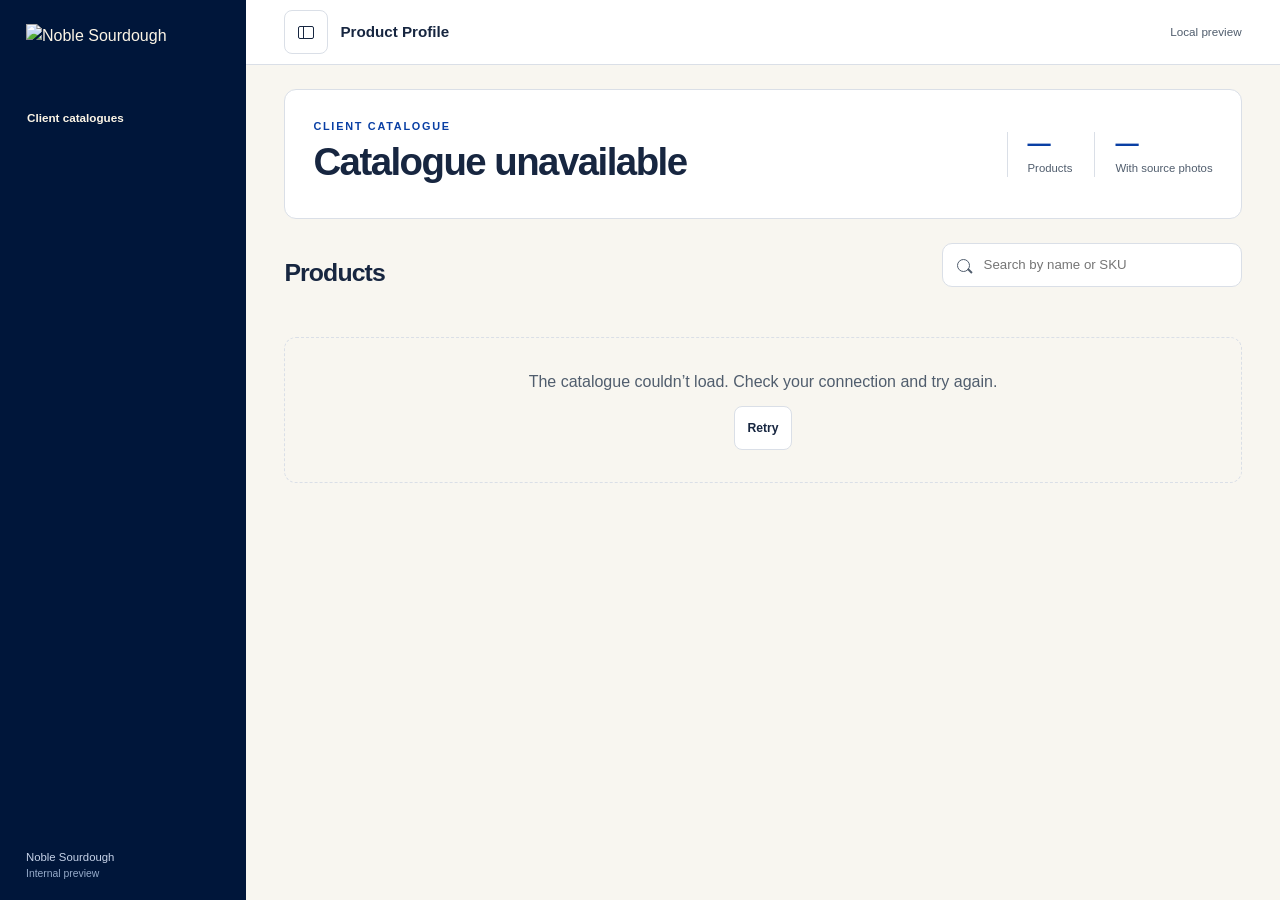
==== internal/client-catalogues/index.html @ 561337b2 "Improve admin dashboard UI/UX and animations" ====
<!doctype html>
<html lang="en">
<head>
  <meta charset="utf-8">
  <meta name="viewport" content="width=device-width, initial-scale=1, viewport-fit=cover">
  <meta name="robots" content="noindex, nofollow">
  <title>Noble Sourdough Product Profile</title>
  <link rel="icon" type="image/png" sizes="32x32" href="/favicon.png">
  <link rel="stylesheet" href="site.css">
  <script src="site.js" defer></script>
</head>
<body>
  <a class="skip" href="#main">Skip to catalogue</a>
  <div class="workspace">
    <aside class="sidebar">
      <div class="brand"><img src="assets/logo.webp" alt="Noble Sourdough" width="163" height="65"></div>
      <nav id="catalogue-nav" aria-label="Client ranges" class="range-nav">
        <h2>Client catalogues</h2>
        <div id="client-list" class="range-list"></div>
        <label class="mobile-ranges">Client
          <select id="range-select" disabled><option>Loading clients…</option></select>
        </label>
      </nav>
      <div class="sidebar-foot">Noble Sourdough <span>Internal preview</span></div>
    </aside>

    <main id="main" tabindex="-1">
      <header class="page-header">
        <div class="page-header-title">
          <button id="sidebar-toggle" class="button sidebar-toggle" type="button" aria-expanded="true" aria-controls="catalogue-nav" aria-label="Toggle client catalogue sidebar" title="Toggle client catalogue sidebar">
            <span class="sidebar-icon" aria-hidden="true"></span>
          </button>
          <p>Product Profile</p>
        </div>
        <span>Local preview</span>
      </header>
      <div class="content">
        <section class="hero" aria-labelledby="range-title">
          <div class="hero-copy">
            <p class="eyebrow" id="client-label">Client catalogue</p>
            <h1 id="range-title">Loading catalogue</h1>
            <p id="catalogue-source" class="hero-caption"></p>
          </div>
          <dl class="hero-stats">
            <div><dt>Products</dt><dd id="total">—</dd></div>
            <div><dt>With source photos</dt><dd id="photos-total">—</dd></div>
          </dl>
        </section>
        <section class="products" aria-labelledby="products-title">
          <div class="section-head">
            <h2 id="products-title">Products</h2>
            <label class="search">
              <span aria-hidden="true" class="search-icon"></span>
              <span class="sr-only">Search products by name or SKU</span>
              <input id="search" type="search" placeholder="Search by name or SKU" disabled>
            </label>
          </div>
          <div id="catalogue-controls" class="toolbar" hidden>
            <div class="filters" role="group" aria-label="Filter products">
              <button type="button" data-filter="all" aria-pressed="true">All products</button>
              <button id="missing-skus" type="button" data-filter="missing-sku" aria-pressed="false">Missing SKUs</button>
              <button type="button" data-filter="with" aria-pressed="false">With photos</button>
              <button type="button" data-filter="review" aria-pressed="false">Needs review</button>
            </div>
            <div class="view-tools">
              <label class="sort-control">
                <span class="sr-only">Sort products</span>
                <select id="sort-products">
                  <option value="source">Catalogue order</option>
                  <option value="name-asc">Name A–Z</option>
                  <option value="name-desc">Name Z–A</option>
                  <option value="customer-sku">Customer SKU</option>
                </select>
              </label>
              <div class="view-options" role="group" aria-label="Product layout">
                <button type="button" data-view="cards" aria-pressed="true">Cards</button>
                <button type="button" data-view="table" aria-pressed="false">Table</button>
              </div>
            </div>
          </div>
          <div class="results-bar">
            <p id="results" role="status"></p>
            <button id="reset-products" class="button reset-products" type="button" hidden>Reset controls</button>
          </div>
          <div id="product-results" aria-busy="true">
            <div id="catalogue-loading" class="grid loading-grid" aria-hidden="true"><span></span><span></span><span></span></div>
            <div id="grid" class="grid" hidden></div>
            <div id="table-view" class="table-view" hidden>
              <table class="product-table">
                <caption class="sr-only">Products in the selected client catalogue</caption>
                <thead><tr><th scope="col">Product</th><th scope="col">Customer SKU</th><th scope="col">Internal SKU</th><th scope="col">Weight</th><th scope="col">Size</th></tr></thead>
                <tbody id="product-rows"></tbody>
              </table>
            </div>
            <div id="empty" class="empty" hidden><p>No products match your search or filters.</p></div>
            <div id="error" class="empty" hidden>
              <p role="alert">The catalogue couldn’t load. Check your connection and try again.</p>
              <button id="retry-catalogue" class="button" type="button">Retry</button>
            </div>
          </div>
        </section>
      </div>
    </main>
  </div>

  <template id="product-card">
    <article class="card">
      <button class="card-button" type="button" aria-haspopup="dialog">
        <span class="card-media"><span class="placeholder">Photo pending</span></span>
        <span class="card-body">
          <span class="card-title"></span>
          <span class="card-specs"></span>
        </span>
      </button>
    </article>
  </template>

  <dialog id="product-detail" aria-labelledby="detail-title">
    <div class="dialog-header">
      <p id="detail-range" class="eyebrow"></p>
      <button id="close" type="button" class="round-button" aria-label="Close product details">×</button>
    </div>
    <div id="detail-scroll" class="detail-scroll" tabindex="0" role="region" aria-labelledby="detail-title">
      <div class="detail-layout">
        <div class="detail-gallery">
          <div id="detail-media" class="detail-media"></div>
          <div id="photo-controls" class="photo-controls" role="group" aria-label="Browse photos" hidden>
            <button id="previous-photo" class="round-button" type="button" aria-label="Previous photo">‹</button>
            <span id="photo-index" aria-live="polite"></span>
            <button id="next-photo" class="round-button" type="button" aria-label="Next photo">›</button>
          </div>
        </div>
        <div class="detail-copy">
          <div class="detail-heading">
            <p class="eyebrow"><span id="detail-bake-label">Bake status · </span><span id="detail-bake-status"></span></p>
            <h2 id="detail-title"></h2>
          </div>
          <p class="detail-description"><span id="detail-description-label">Description: </span><span id="detail-description"></span></p>
          <dl class="product-details">
            <div><dt>Weight</dt><dd id="detail-weight"></dd></div>
            <div><dt id="dimension-label">Size</dt><dd id="dimension-value"></dd></div>
            <div><dt id="detail-code-label">Product code (internal SKU)</dt><dd id="internal-sku"></dd></div>
            <div><dt>Allergens</dt><dd id="detail-allergens"></dd></div>
            <div class="detail-customer-sku"><dt>Customer SKU</dt><dd><span id="client-sku"></span><button id="copy-customer-sku" type="button" aria-label="Copy Customer SKU" hidden>Copy</button></dd></div>
          </dl>
          <p id="sku-note" class="sku-note" hidden></p>
        </div>
      </div>
    </div>
    <nav id="item-controls" class="item-controls" aria-label="Browse products" hidden>
      <button id="previous-item" type="button" aria-label="Previous item">←&nbsp; Previous</button>
      <span role="status"><span class="sr-only">Item </span><span id="item-index"></span></span>
      <button id="next-item" type="button" aria-label="Next item">Next &nbsp;→</button>
    </nav>
    <p id="item-feedback" class="item-feedback" role="status" aria-atomic="true"></p>
  </dialog>
</body>
</html>
---- internal/client-catalogues/site.css ----
@font-face { font-family: Gotham; src: url("assets/gotham-book.otf") format("opentype"); font-weight: 400; font-display: swap; }
@font-face { font-family: Gotham; src: url("assets/gotham-bold.ttf") format("truetype"); font-weight: 700; font-display: swap; }

:root {
  --navy: #00163a;
  --blue: #093fa4;
  --cream: #fcf5e6;
  --paper: #f8f6f0;
  --ink: #172640;
  --muted: #505d6d;
  --line: #dadfe7;
  --yellow: #fee200;
  --surface: #fff;
  --soft-blue: #edf3ff;
  --control: 44px;
  --radius: 12px;
  --speed-quick: 120ms;
  --speed-control: 170ms;
  --speed-panel: 220ms;
  --ease: cubic-bezier(.22, 1, .36, 1);
  font-family: Gotham, "Helvetica Neue", Arial, sans-serif;
  color: var(--ink);
  background: var(--paper);
  line-height: 1.5;
}
*, *::before, *::after { box-sizing: border-box; }
body { margin: 0; }
h1, h2, h3, ul, p, dl, dd { margin: 0; }
button, input, select { font: inherit; color: inherit; }
button, select { cursor: pointer; }
button { touch-action: manipulation; }
button:disabled, select:disabled { cursor: default; opacity: .55; }
img { display: block; max-width: 100%; }
[hidden] { display: none !important; }
:focus-visible { outline: 2px solid var(--blue); outline-offset: 3px; }
#main:focus { outline: none; }
.sr-only, .skip:not(:focus) { position: absolute; width: 1px; height: 1px; overflow: hidden; clip-path: inset(50%); white-space: nowrap; }
.skip:focus { position: fixed; z-index: 10; inset: 10px auto auto 10px; background: white; padding: 12px; }

.workspace { --sidebar-width: 246px; display: grid; grid-template-columns: var(--sidebar-width) minmax(0, 1fr); min-height: 100dvh; transition: grid-template-columns var(--speed-panel) var(--ease); }
.workspace.sidebar-collapsed { grid-template-columns: 0 minmax(0, 1fr); }
.sidebar { position: sticky; top: 0; height: 100dvh; display: flex; flex-direction: column; min-width: 0; padding: 24px 14px 18px; background: var(--navy); color: var(--cream); overflow: hidden; }
.sidebar-collapsed .sidebar { visibility: hidden; padding-inline: 0; }
.brand { padding: 0 12px 26px; }
.brand img { width: 142px; height: auto; }
.range-nav { min-height: 0; overflow: auto; padding: 2px 4px 12px; scrollbar-width: thin; }
.range-nav h2 { margin: 0 9px 8px; font-size: .73rem; color: var(--cream); }
.range-list { display: grid; gap: 3px; }
.range-group-heading { margin: 12px 9px 4px; font-size: .64rem; text-transform: uppercase; letter-spacing: .14em; color: #b6c5dd; }
.range-button {
  display: grid; width: 100%; grid-template-columns: 1fr auto; gap: 2px 10px; align-items: center;
  min-height: var(--control); text-align: left; border: 0; border-radius: 8px; background: transparent; color: inherit;
  text-decoration: none; padding: 8px 12px; transition: background-color var(--speed-control), box-shadow var(--speed-control);
}
.range-button:hover { background: #12305b; }
.range-button:focus-visible { outline-color: var(--cream); outline-offset: -2px; }
.range-button[aria-current] { background: var(--blue); box-shadow: inset 3px 0 var(--yellow); }
.range-button strong { font-size: .82rem; font-weight: 700; }
.range-button small { grid-column: 1; color: #c6d3e9; font-size: .68rem; }
.range-button span { grid-area: 1 / 2 / span 2; font-size: .71rem; color: #d3def0; }
.sidebar-foot { margin-top: auto; padding: 14px 12px 0; color: #c6d3e9; font-size: .71rem; }
.sidebar-foot span { display: block; color: #95abca; font-size: .65rem; }
.mobile-ranges { display: none; }

.page-header { position: sticky; z-index: 2; top: 0; display: flex; flex-wrap: wrap; justify-content: space-between; align-items: center; gap: 8px 16px; min-height: 64px; background: var(--surface); border-bottom: 1px solid var(--line); padding: 10px clamp(16px, 3vw, 44px); }
.page-header-title { display: flex; align-items: center; gap: 12px; }
.page-header p { font-weight: 700; font-size: .95rem; }
.page-header > span { font-size: .73rem; color: var(--muted); }
.button, .page-header .profile-actions :is(a, button), .sort-control select, .view-options button, .filters button {
  display: inline-flex; align-items: center; justify-content: center; gap: 6px; min-height: var(--control);
  border: 1px solid var(--line); border-radius: 8px; background: var(--surface); color: var(--ink);
  padding: 0 12px; font-size: .76rem; font-weight: 700; text-decoration: none;
  transition: background-color var(--speed-control), border-color var(--speed-control), color var(--speed-control), transform var(--speed-quick);
}
.page-header .profile-actions { gap: 8px; }
.page-header .profile-actions a[href="/download.csv"] { background: var(--blue); border-color: var(--blue); color: white; }
.sidebar-toggle { width: var(--control); padding: 0; }
.sidebar-icon { width: 16px; height: 13px; border: 1.5px solid currentColor; border-radius: 2px; background: linear-gradient(90deg, currentColor, currentColor) 4px 0 / 1px 100% no-repeat; }
@media (hover: hover) {
  .button:hover, .page-header .profile-actions :is(a, button):hover, .view-options button:hover, .filters button:hover { border-color: #a5b8db; }
}
.button:active, .page-header .profile-actions :is(a, button):active, .view-options button:active, .filters button:active { transform: translateY(1px); }
.content { max-width: 1440px; margin: auto; padding: 24px clamp(16px, 3vw, 44px) max(48px, env(safe-area-inset-bottom)); }
.hero {
  border: 1px solid var(--line); border-radius: var(--radius); background: var(--surface);
  padding: clamp(16px, 3vw, 28px); display: grid; grid-template-columns: minmax(0, 1fr) auto; align-items: center; gap: 20px;
}
.eyebrow { font-size: .68rem; letter-spacing: .16em; text-transform: uppercase; font-weight: 700; }
.hero .eyebrow { color: var(--blue); }
.hero h1 { font-size: clamp(1.55rem, 3.5vw, 2.4rem); line-height: 1.12; letter-spacing: -.04em; margin-top: 6px; overflow-wrap: anywhere; }
.hero-caption { margin-top: 7px; font-size: .78rem; color: var(--muted); }
.hero-stats { display: flex; gap: clamp(10px, 2vw, 22px); }
.hero-stats div { display: grid; gap: 5px; border-inline-start: 1px solid var(--line); padding-inline-start: clamp(10px, 2vw, 20px); }
.hero-stats dt { grid-row: 2; font-size: .71rem; color: var(--muted); }
.hero-stats dd { font-weight: 700; font-size: 1.45rem; line-height: 1; color: var(--blue); font-variant-numeric: tabular-nums; }

.products { margin-top: 24px; }
.section-head, .toolbar { display: flex; justify-content: space-between; align-items: end; gap: 14px; }
.section-head h2 { font-size: clamp(1.25rem, 2.5vw, 1.55rem); letter-spacing: -.035em; line-height: 1.2; }
.search { display: flex; align-items: center; gap: 12px; min-height: 44px; width: min(100%, 300px); padding: 4px 14px; border: 1px solid var(--line); border-radius: 10px; background: white; }
.search:focus-within { outline: 2px solid var(--blue); outline-offset: 2px; }
.search input { background: transparent; border: 0; outline: 0; min-width: 0; width: 100%; font-size: .83rem; }
.search-icon { position: relative; width: 13px; height: 13px; border: 1.5px solid var(--muted); border-radius: 50%; flex: none; }
.search-icon::after { content: ""; position: absolute; width: 6px; height: 1.5px; background: var(--muted); top: 10px; left: 9px; transform: rotate(45deg); }
.toolbar { margin: 14px 0 4px; align-items: center; flex-wrap: wrap; }
.filters { display: flex; flex-wrap: wrap; gap: 6px; }
.filters button[aria-pressed="true"], .view-options button[aria-pressed="true"] { background: var(--soft-blue); color: var(--blue); border-color: #a9bde2; }
.view-tools, .view-options { display: flex; align-items: center; gap: 6px; }
.sort-control select { display: block; font-weight: 400; }
.results-bar { display: flex; align-items: center; justify-content: space-between; gap: 12px; min-height: var(--control); margin-bottom: 6px; }
#results { color: var(--muted); font-size: .74rem; font-variant-numeric: tabular-nums; }
.reset-products { background: transparent; border-color: transparent; color: var(--blue); }

.grid { display: grid; grid-template-columns: repeat(auto-fill, minmax(min(100%, 215px), 1fr)); gap: 16px; }
.card { display: flex; min-width: 0; }
.card-button { width: 100%; display: flex; flex-direction: column; border: 1px solid var(--line); border-radius: var(--radius); background: var(--surface); overflow: hidden; padding: 0; text-align: left; transition: border-color var(--speed-control), box-shadow var(--speed-control); }
.card-button:hover { border-color: #91addc; box-shadow: 0 3px 10px rgb(0 22 58 / .07); }
.card-media, .detail-media { display: grid; place-items: center; background: #edf1f7; overflow: hidden; }
.card-media { width: 100%; aspect-ratio: 1.42; }
.card-media:has(img), .detail-media:has(img) { background: white; }
.card-media img, .detail-media img { width: 100%; height: 100%; object-fit: contain; min-height: 0; }
.card-media img { transition: transform var(--speed-control) var(--ease); }
@media (hover: hover) { .card-button:hover img { transform: scale(1.025); } }
.placeholder { font-size: .75rem; color: var(--muted); }
.card-body { width: 100%; display: flex; flex-direction: column; flex: 1; gap: 6px; padding: 13px 14px; }
.card-title { font-size: .86rem; line-height: 1.35; overflow-wrap: anywhere; font-weight: 700; }
.card-specs { display: grid; gap: 3px; margin-top: auto; padding-top: 6px; font-size: .7rem; overflow-wrap: anywhere; }
.card-specs > span { display: grid; grid-template-columns: minmax(0, 1fr) auto; align-items: center; gap: 8px; min-height: 1.4rem; }
.card-specs > span:last-child { grid-template-columns: minmax(0, 1fr); gap: 1px; align-items: start; }
.card-specs > span > span { color: var(--muted); }
.card-specs strong { font-weight: 700; font-variant-numeric: tabular-nums; }
.customer-sku-box { display: inline-block; max-width: 100%; padding: 2px 8px; border-radius: 5px; background: var(--blue); color: white; }
.sku-missing { color: #79500b; }
.sku-note { color: #79500b; font-size: .75rem; }
.empty { padding: 32px; text-align: center; border: 1px dashed var(--line); border-radius: 12px; color: var(--muted); }
.empty .button { margin-top: 12px; }
.loading-grid span { min-height: 240px; border: 1px solid var(--line); border-radius: var(--radius); background: linear-gradient(var(--soft-blue) 58%, var(--surface) 58%); }

.table-view { max-height: min(68dvh, 660px); overflow: auto; border: 1px solid var(--line); border-radius: var(--radius); background: var(--surface); }
.product-table { width: 100%; border-spacing: 0; table-layout: fixed; font-size: .78rem; }
.product-table :is(th, td) { min-width: 0; padding: 8px 12px; text-align: start; overflow-wrap: anywhere; border-bottom: 1px solid var(--line); }
.product-table thead th { position: sticky; top: 0; z-index: 1; background: var(--paper); color: var(--muted); }
.product-table thead th:first-child { width: 33%; }
.product-table thead th:nth-child(2) { width: 19%; }
.product-table tbody tr:last-child > * { border-bottom: none; }
.product-table tbody tr:focus-within, .product-table tbody tr:hover { background: #f6f8fc; }
.product-table td { font-variant-numeric: tabular-nums; }
.row-product { display: flex; align-items: center; gap: 8px; width: 100%; min-height: var(--control); padding: 0; border: 0; background: transparent; text-align: start; }
.row-product span:last-child { min-width: 0; }
.row-thumbnail { display: grid; place-items: center; flex: 0 0 38px; height: 38px; border: 1px solid var(--line); border-radius: 6px; background: white; color: var(--muted); }
.row-thumbnail img { width: 100%; height: 36px; object-fit: contain; }

html:has(#product-detail[open]) { overflow: hidden; }
#product-detail {
  width: min(960px, calc(100% - 32px)); height: min(720px, calc(100dvh - max(32px, env(safe-area-inset-top) + env(safe-area-inset-bottom) + 16px))); max-height: none;
  padding: clamp(16px, 3vw, 34px); border: 0; border-radius: 20px;
  color: var(--cream); background: var(--blue); overflow: hidden;
}
#product-detail::backdrop { background: rgb(0 22 58 / .68); animation: backdrop-in var(--speed-panel) var(--ease); }
#product-detail[open] { display: flex; flex-direction: column; gap: clamp(16px, 2.5vw, 24px); animation: modal-in var(--speed-panel) var(--ease); }
#product-detail[data-closing] { animation: modal-out var(--speed-panel) ease-in both; }
#product-detail[data-closing]::backdrop { animation: backdrop-out var(--speed-panel) ease-in both; }
@keyframes modal-in { from { opacity: 0; transform: translateY(4px) scale(.985); } }
@keyframes modal-out { to { opacity: 0; transform: translateY(4px) scale(.985); } }
@keyframes backdrop-in { from { opacity: 0; } }
@keyframes backdrop-out { to { opacity: 0; } }
.dialog-header { display: flex; flex-shrink: 0; align-items: center; justify-content: space-between; gap: 16px; }
.dialog-header .eyebrow { font-size: .73rem; overflow-wrap: anywhere; }
#product-detail button { min-height: var(--control); border: 0; background: rgb(252 245 230 / .14); color: inherit; transition: background-color var(--speed-control), transform var(--speed-quick); }
#product-detail button:active:not([aria-disabled="true"]) { transform: translateY(1px); }
@media (hover: hover) {
  #product-detail button:hover:not([aria-disabled="true"]) { background: rgb(252 245 230 / .27); }
}
#product-detail .round-button { flex: 0 0 44px; width: 44px; height: 44px; padding: 0; border-radius: 50%; font-size: 1.35rem; line-height: 1; }
#product-detail :focus-visible { outline: 2px solid var(--cream); outline-offset: 3px; }
#product-detail[autofocus]:focus { outline: none; }
#product-detail #close { color: white; -webkit-tap-highlight-color: transparent; }
#product-detail #close:focus:not(:focus-visible) { outline: none; }
.detail-scroll { flex: 1; min-height: 0; margin: -5px; padding: 5px; overflow: hidden auto; overscroll-behavior: contain; scrollbar-gutter: stable; }
#product-detail .detail-scroll:focus-visible { outline-offset: -2px; }
.detail-layout { display: grid; grid-template-columns: minmax(0, 1.1fr) minmax(0, 1fr); align-items: start; gap: clamp(20px, 3vw, 38px); }
.detail-gallery, .detail-copy { display: grid; gap: 8px; }
.detail-copy { gap: 16px; }
.detail-heading { display: grid; gap: 8px; }
.detail-copy h2 { font-size: clamp(1.75rem, 4.5vw, 3.7rem); line-height: 1.1; letter-spacing: -.055em; overflow-wrap: anywhere; }
.detail-description { font-size: .95rem; overflow-wrap: anywhere; }
.product-details { display: grid; grid-template-columns: repeat(2, minmax(0, 1fr)); gap: 12px 14px; overflow-wrap: anywhere; }
.product-details dt { color: rgb(252 245 230 / .82); font-size: .72rem; }
.product-details dd { margin-top: 3px; font-size: .9rem; font-weight: 700; font-variant-numeric: tabular-nums; }
.detail-customer-sku { grid-column: 1 / -1; }
.detail-customer-sku dd { display: flex; flex-wrap: wrap; align-items: center; gap: 8px; }
.detail-customer-sku dd span { max-width: 100%; padding: 3px 10px; border-radius: 5px; background: var(--yellow); color: var(--navy); }
#copy-customer-sku { padding: 0 12px; border-radius: 8px; font-size: .73rem; }
.item-feedback { position: absolute; z-index: 1; inset-inline-end: 16px; inset-block-end: 70px; width: max-content; max-width: calc(100% - 32px); padding: 10px 14px; border: 1px solid var(--line); border-radius: 8px; background: var(--surface); color: var(--ink); font-size: .82rem; opacity: 0; transform: translateY(4px); pointer-events: none; transition: opacity var(--speed-control), transform var(--speed-control); }
.item-feedback[data-visible="true"] { opacity: 1; transform: none; }
.item-feedback[data-type="success"] { border-inline-start: 4px solid #25754c; }
.item-feedback[data-type="error"] { border-inline-start: 4px solid #ac292c; }
#product-detail .sku-note { color: var(--yellow); }
.detail-media { aspect-ratio: 1; max-height: 53dvh; grid-template: minmax(0, 1fr) / minmax(0, 1fr); border-radius: 16px; }
.detail-media img { grid-area: 1 / 1; }
.detail-media .outgoing-photo { pointer-events: none; }
.detail-media.can-swipe { cursor: grab; touch-action: pan-y pinch-zoom; user-select: none; }
.detail-media.is-dragging { cursor: grabbing; }
.photo-controls { display: flex; justify-content: center; align-items: center; gap: 14px; font-size: .78rem; }
.item-controls { display: grid; flex-shrink: 0; grid-template-columns: minmax(0, 1fr) auto minmax(0, 1fr); align-items: center; gap: 8px; font-size: .78rem; }
.item-controls button { border-radius: 24px; padding: 6px 12px; }
.item-controls button:first-child { justify-self: start; }
.item-controls button:last-child { justify-self: end; }
.item-controls button[aria-disabled="true"] { opacity: .6; cursor: default; }
#item-index { white-space: nowrap; }

@media (max-width: 950px) {
  .workspace { --sidebar-width: 205px; }
  .sidebar { padding-inline: 11px; }
}
@media (max-width: 760px) {
  #product-detail { width: calc(100% - 32px); border-radius: 16px; }
  .detail-layout { grid-template-columns: minmax(0, 1fr); gap: 16px; }
  .detail-media { width: 100%; max-height: 32dvh; }
  .item-controls button { padding-inline: 10px; }
  .workspace { grid-template-columns: 1fr; }
  .sidebar { position: sticky; z-index: 3; height: auto; flex-direction: row; align-items: center; gap: 12px; padding: max(8px, env(safe-area-inset-top)) max(16px, env(safe-area-inset-right)) 8px max(16px, env(safe-area-inset-left)); }
  .brand { padding: 0; flex: 0 0 93px; }
  .range-nav { flex: 1; min-width: 0; padding: 0; overflow: visible; }
  .range-nav h2, .range-nav > .range-list, .sidebar-foot { display: none; }
  .mobile-ranges { display: grid; gap: 3px; font-size: .67rem; }
  .mobile-ranges select { width: 100%; min-width: 0; min-height: var(--control); padding: 4px 8px; border: 1px solid #8299ba; border-radius: 8px; background: #12305b; color: white; font-size: .76rem; }
  .mobile-ranges select:focus-visible { outline-color: var(--cream); outline-offset: 0; }
  .sidebar-toggle { display: none; }
  .page-header { position: static; min-height: 48px; }
  .content { padding-top: 16px; padding-inline-start: max(16px, env(safe-area-inset-left)); padding-inline-end: max(16px, env(safe-area-inset-right)); }
  .hero { grid-template-columns: 1fr; gap: 14px; }
  .hero-stats div { padding-inline: 0 12px; border-inline-start: 0; }
  .section-head { flex-wrap: wrap; align-items: stretch; }
  .search { width: 100%; }
  .grid { grid-template-columns: repeat(2, minmax(0, 1fr)); gap: 10px; }
  .card-body { padding: 10px; }
  .card-title { font-size: .73rem; }
  .toolbar { align-items: flex-start; gap: 8px; }
  .view-tools { flex-wrap: wrap; }
  .table-view { max-height: none; }
  .product-table thead th { position: static; }
  .product-table thead th:first-child { width: 42%; }
  .product-table thead th:nth-child(2) { width: 34%; }
  .product-table :is(th, td):nth-child(n + 4) { display: none; }
  .product-table :is(th, td) { padding-inline: 8px; }
  .row-thumbnail { flex-basis: 30px; height: 30px; }
  .row-thumbnail img { height: 28px; }
}
@media (max-width: 480px) {
  .card-specs { gap: 5px; }
  .card-specs > span { grid-template-columns: minmax(0, 1fr); gap: 1px; align-items: start; }
  .card-specs strong { justify-self: start; min-height: 1.3rem; line-height: 1.3rem; }
  .card-specs .customer-sku-box { padding-block: 0; }
}
@media (max-width: 360px) {
  .product-table .row-thumbnail { display: none; }
}
@media (prefers-reduced-motion: reduce) {
  *, *::before, *::after { animation-duration: .01ms !important; transition-duration: .01ms !important; }
}
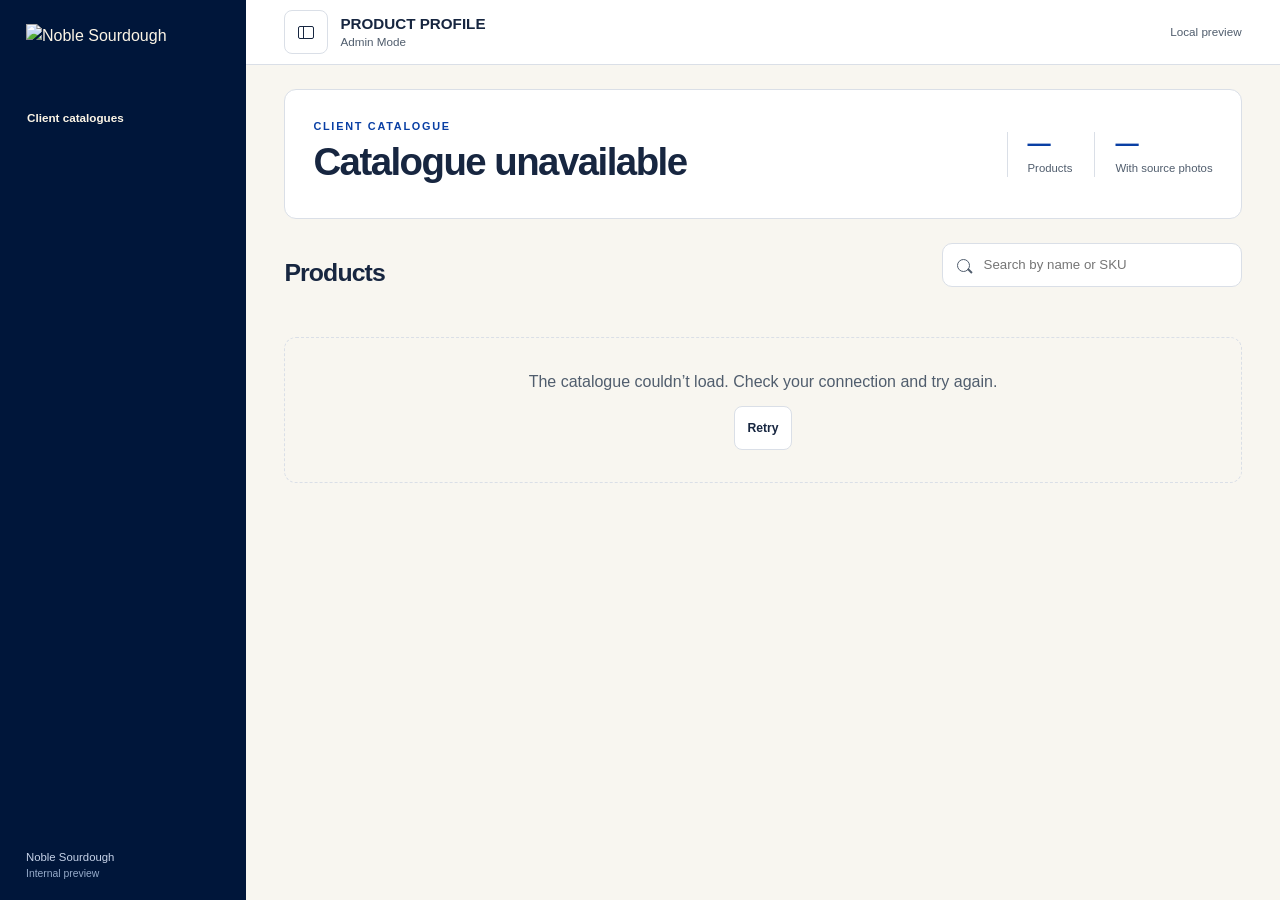
==== commit 93fdb317: "Label Product Profile guest and admin modes Show the access mode beneath the shared Product Profile " ====
--- a/internal/client-catalogues/index.html
+++ b/internal/client-catalogues/index.html
@@ -17,9 +17,6 @@
       <nav id="catalogue-nav" aria-label="Client ranges" class="range-nav">
         <h2>Client catalogues</h2>
         <div id="client-list" class="range-list"></div>
-        <label class="mobile-ranges">Client
-          <select id="range-select" disabled><option>Loading clients…</option></select>
-        </label>
       </nav>
       <div class="sidebar-foot">Noble Sourdough <span>Internal preview</span></div>
     </aside>
@@ -30,15 +27,31 @@
           <button id="sidebar-toggle" class="button sidebar-toggle" type="button" aria-expanded="true" aria-controls="catalogue-nav" aria-label="Toggle client catalogue sidebar" title="Toggle client catalogue sidebar">
             <span class="sidebar-icon" aria-hidden="true"></span>
           </button>
-          <p>Product Profile</p>
+          <img class="mobile-brand-mark" src="/favicon.png" alt="" width="32" height="32">
+          <div class="page-header-label">
+            <p>PRODUCT PROFILE</p>
+            <span class="page-header-mode">Admin Mode</span>
+          </div>
+        </div>
+        <div class="mobile-header-tools">
+          <button class="button mobile-search" type="button" id="mobile-search" aria-label="Search products" aria-expanded="false" aria-controls="catalogue-search" disabled><span class="search-icon" aria-hidden="true"></span></button>
+          <details id="mobile-account" class="mobile-account" hidden>
+            <summary>Account</summary>
+          </details>
         </div>
         <span>Local preview</span>
       </header>
-      <div class="content">
+      <section id="client-overview" class="content client-overview" aria-labelledby="client-overview-title" hidden>
+        <h1 id="client-overview-title" tabindex="-1">All clients</h1>
+        <p id="client-overview-count"></p>
+        <ul id="client-directory" class="client-directory"></ul>
+      </section>
+      <div id="catalogue-content" class="content">
+        <p class="mobile-catalogue-title">Client catalogues</p>
         <section class="hero" aria-labelledby="range-title">
           <div class="hero-copy">
             <p class="eyebrow" id="client-label">Client catalogue</p>
-            <h1 id="range-title">Loading catalogue</h1>
+            <h1 id="range-title" tabindex="-1">Loading catalogue</h1>
             <p id="catalogue-source" class="hero-caption"></p>
           </div>
           <dl class="hero-stats">
@@ -48,19 +61,20 @@
         </section>
         <section class="products" aria-labelledby="products-title">
           <div class="section-head">
-            <h2 id="products-title">Products</h2>
-            <label class="search">
+            <h2 id="products-title" tabindex="-1">Products</h2>
+            <label id="catalogue-search" class="search">
               <span aria-hidden="true" class="search-icon"></span>
               <span class="sr-only">Search products by name or SKU</span>
               <input id="search" type="search" placeholder="Search by name or SKU" disabled>
             </label>
           </div>
           <div id="catalogue-controls" class="toolbar" hidden>
+            <p class="mobile-filter-title" aria-hidden="true">Filters</p>
             <div class="filters" role="group" aria-label="Filter products">
-              <button type="button" data-filter="all" aria-pressed="true">All products</button>
-              <button id="missing-skus" type="button" data-filter="missing-sku" aria-pressed="false">Missing SKUs</button>
-              <button type="button" data-filter="with" aria-pressed="false">With photos</button>
-              <button type="button" data-filter="review" aria-pressed="false">Needs review</button>
+              <button type="button" data-filter="all" aria-pressed="true"><span class="filter-photo" aria-hidden="true"></span><span class="filter-label">All products</span></button>
+              <button id="missing-skus" type="button" data-filter="missing-sku" aria-pressed="false"><span class="filter-photo" aria-hidden="true"></span><span class="filter-label">Missing SKUs</span></button>
+              <button type="button" data-filter="with" aria-pressed="false"><span class="filter-photo" aria-hidden="true"></span><span class="filter-label">With photos</span></button>
+              <button type="button" data-filter="review" aria-pressed="false"><span class="filter-photo" aria-hidden="true"></span><span class="filter-label">Needs review</span></button>
             </div>
             <div class="view-tools">
               <label class="sort-control">
@@ -102,6 +116,11 @@
       </div>
     </main>
   </div>
+  <nav class="mobile-dock" aria-label="Catalogue shortcuts">
+    <button id="overview-tab" type="button" aria-controls="client-overview" disabled>Overview</button>
+    <label class="mobile-client-picker">Clients<select id="range-select" aria-label="Client catalogue" disabled><option>Loading clients…</option></select></label>
+    <button type="button" data-scroll-target="products-title">Products</button>
+  </nav>
 
   <template id="product-card">
     <article class="card">
@@ -114,6 +133,14 @@
       </button>
     </article>
   </template>
+
+  <dialog id="client-range-picker" aria-labelledby="client-range-picker-title">
+    <div class="client-range-picker-header">
+      <h2 id="client-range-picker-title"></h2>
+      <form method="dialog"><button type="submit" class="button" aria-label="Close catalogue choices">×</button></form>
+    </div>
+    <ul id="client-range-picker-options"></ul>
+  </dialog>
 
   <dialog id="product-detail" aria-labelledby="detail-title">
     <div class="dialog-header">
@@ -132,6 +159,7 @@
         </div>
         <div class="detail-copy">
           <div class="detail-heading">
+            <p id="mobile-detail-range" class="eyebrow mobile-detail-range"></p>
             <p class="eyebrow"><span id="detail-bake-label">Bake status · </span><span id="detail-bake-status"></span></p>
             <h2 id="detail-title"></h2>
           </div>
--- a/internal/client-catalogues/site.css
+++ b/internal/client-catalogues/site.css
@@ -60,10 +60,13 @@
 .range-button span { grid-area: 1 / 2 / span 2; font-size: .71rem; color: #d3def0; }
 .sidebar-foot { margin-top: auto; padding: 14px 12px 0; color: #c6d3e9; font-size: .71rem; }
 .sidebar-foot span { display: block; color: #95abca; font-size: .65rem; }
-.mobile-ranges { display: none; }
+.mobile-brand-mark, .mobile-header-tools, .mobile-catalogue-title, .mobile-filter-title,
+.filter-photo, .mobile-dock, .mobile-detail-range { display: none; }
 
 .page-header { position: sticky; z-index: 2; top: 0; display: flex; flex-wrap: wrap; justify-content: space-between; align-items: center; gap: 8px 16px; min-height: 64px; background: var(--surface); border-bottom: 1px solid var(--line); padding: 10px clamp(16px, 3vw, 44px); }
 .page-header-title { display: flex; align-items: center; gap: 12px; }
+.page-header-label { display: grid; gap: 2px; line-height: 1.2; }
+.page-header-mode { font-size: .73rem; color: var(--muted); }
 .page-header p { font-weight: 700; font-size: .95rem; }
 .page-header > span { font-size: .73rem; color: var(--muted); }
 .button, .page-header .profile-actions :is(a, button), .sort-control select, .view-options button, .filters button {
@@ -150,7 +153,7 @@
 .row-thumbnail { display: grid; place-items: center; flex: 0 0 38px; height: 38px; border: 1px solid var(--line); border-radius: 6px; background: white; color: var(--muted); }
 .row-thumbnail img { width: 100%; height: 36px; object-fit: contain; }
 
-html:has(#product-detail[open]) { overflow: hidden; }
+html:has(#product-detail[open], #client-range-picker[open]) { overflow: hidden; }
 #product-detail {
   width: min(960px, calc(100% - 32px)); height: min(720px, calc(100dvh - max(32px, env(safe-area-inset-top) + env(safe-area-inset-bottom) + 16px))); max-height: none;
   padding: clamp(16px, 3vw, 34px); border: 0; border-radius: 20px;
@@ -214,30 +217,112 @@
   .sidebar { padding-inline: 11px; }
 }
 @media (max-width: 760px) {
-  #product-detail { width: calc(100% - 32px); border-radius: 16px; }
-  .detail-layout { grid-template-columns: minmax(0, 1fr); gap: 16px; }
-  .detail-media { width: 100%; max-height: 32dvh; }
-  .item-controls button { padding-inline: 10px; }
+  :root { --mobile-edge: 18px; }
   .workspace { grid-template-columns: 1fr; }
-  .sidebar { position: sticky; z-index: 3; height: auto; flex-direction: row; align-items: center; gap: 12px; padding: max(8px, env(safe-area-inset-top)) max(16px, env(safe-area-inset-right)) 8px max(16px, env(safe-area-inset-left)); }
-  .brand { padding: 0; flex: 0 0 93px; }
-  .range-nav { flex: 1; min-width: 0; padding: 0; overflow: visible; }
-  .range-nav h2, .range-nav > .range-list, .sidebar-foot { display: none; }
-  .mobile-ranges { display: grid; gap: 3px; font-size: .67rem; }
-  .mobile-ranges select { width: 100%; min-width: 0; min-height: var(--control); padding: 4px 8px; border: 1px solid #8299ba; border-radius: 8px; background: #12305b; color: white; font-size: .76rem; }
-  .mobile-ranges select:focus-visible { outline-color: var(--cream); outline-offset: 0; }
-  .sidebar-toggle { display: none; }
-  .page-header { position: static; min-height: 48px; }
-  .content { padding-top: 16px; padding-inline-start: max(16px, env(safe-area-inset-left)); padding-inline-end: max(16px, env(safe-area-inset-right)); }
-  .hero { grid-template-columns: 1fr; gap: 14px; }
-  .hero-stats div { padding-inline: 0 12px; border-inline-start: 0; }
-  .section-head { flex-wrap: wrap; align-items: stretch; }
-  .search { width: 100%; }
+  .sidebar, .sidebar-toggle, .page-header > span { display: none; }
+  .page-header {
+    padding: max(10px, env(safe-area-inset-top)) max(var(--mobile-edge), env(safe-area-inset-right)) 10px max(var(--mobile-edge), env(safe-area-inset-left));
+    min-height: 64px; flex-wrap: nowrap; gap: 8px; background: var(--paper);
+  }
+  .page-header-title { gap: 8px; }
+  .page-header-title p { font-size: .8rem; }
+  .mobile-brand-mark { display: block; flex: none; border-radius: 8px; }
+  .mobile-header-tools { display: flex; align-items: center; gap: 6px; }
+  .mobile-search { width: var(--control); padding: 0 5px 2px 0; border-radius: 50%; }
+  .mobile-search[aria-expanded="true"] { background: var(--soft-blue); border-color: #a9bde2; }
+  .mobile-account { position: relative; }
+  .mobile-account summary {
+    display: grid; place-items: center; min-height: var(--control); border-radius: 999px;
+    padding-inline: 10px; border: 1px solid var(--line); background: white; cursor: pointer;
+    font-size: .73rem; font-weight: 700; list-style: none;
+  }
+  .mobile-account summary::-webkit-details-marker { display: none; }
+  .page-header .mobile-account .profile-actions {
+    position: absolute; inset-inline-end: 0; inset-block-start: calc(100% + 8px); z-index: 1; display: grid;
+    min-width: 170px; padding: 8px; border: 1px solid var(--line); border-radius: 14px;
+    background: white; box-shadow: 0 6px 18px rgb(0 22 58 / .12);
+  }
+  .mobile-account .profile-actions :is(a, button) { width: 100%; }
+  .content {
+    max-width: 600px; padding: 20px max(var(--mobile-edge), env(safe-area-inset-right))
+      calc(104px + env(safe-area-inset-bottom)) max(var(--mobile-edge), env(safe-area-inset-left));
+  }
+  .mobile-catalogue-title { display: block; margin-bottom: 16px; font-size: clamp(1.7rem, 7vw, 2.25rem); font-weight: 700; letter-spacing: -.055em; line-height: 1.1; }
+  .client-overview h1 { font-size: clamp(1.7rem, 7vw, 2.25rem); letter-spacing: -.055em; line-height: 1.1; scroll-margin-top: calc(78px + env(safe-area-inset-top)); }
+  .client-overview h1:focus { outline: none; }
+  #client-overview-count { margin-top: 8px; color: var(--muted); font-size: .8rem; }
+  .client-directory { display: grid; grid-template-columns: repeat(3, minmax(0, 1fr)); gap: 8px; margin-top: 16px; padding: 0; list-style: none; }
+  .client-tile {
+    display: grid; grid-template-rows: minmax(0, 1fr) auto; width: 100%; height: 100%; min-height: 95px;
+    aspect-ratio: 1.04; overflow: hidden; padding: 5px 4px 4px; border: 1px solid rgb(0 22 58 / .08);
+    border-radius: 14px; background: var(--surface);
+    text-decoration: none; text-align: center; color: var(--navy);
+    transition: border-color var(--speed-control), transform var(--speed-quick);
+    -webkit-tap-highlight-color: transparent;
+  }
+  .client-tile:active { border-color: var(--blue); transform: scale(.98); }
+  .client-tile-photo { display: grid; place-items: center; min-height: 0; }
+  .client-tile-photo img { width: 100%; height: 100%; min-height: 0; max-height: 105px; object-fit: contain; mix-blend-mode: multiply; }
+  .client-tile-photo .client-tile-logo { width: calc(100% - 16px); height: calc(100% - 12px); max-height: 64px; mix-blend-mode: normal; }
+  .client-tile-caption { display: grid; align-content: center; min-height: 28px; padding: 2px; font-size: clamp(.63rem, 2.7vw, .83rem); line-height: 1.16; overflow-wrap: anywhere; }
+  .client-tile-caption small { margin-top: 2px; color: var(--muted); font-size: .61rem; }
+  #client-range-picker {
+    width: min(calc(100% - 32px), 420px); max-height: calc(100dvh - 32px); padding: 14px;
+    border: 1px solid var(--line); border-radius: 18px; background: var(--paper); color: var(--navy);
+  }
+  #client-range-picker[open] { animation: modal-in var(--speed-panel) var(--ease); }
+  #client-range-picker::backdrop { background: rgb(0 22 58 / .5); }
+  .client-range-picker-header { display: flex; align-items: center; justify-content: space-between; gap: 10px; margin-bottom: 10px; }
+  .client-range-picker-header h2 { font-size: 1.1rem; }
+  .client-range-picker-header button { width: var(--control); padding: 0; border-radius: 50%; font-size: 1.2rem; }
+  #client-range-picker-options { display: grid; gap: 6px; padding: 0; list-style: none; }
+  #client-range-picker-options a {
+    display: flex; justify-content: space-between; align-items: center; gap: 10px; min-height: var(--control);
+    border: 1px solid var(--line); border-radius: 8px; padding: 6px 10px; background: white;
+    color: var(--blue); text-decoration: none; font-size: .82rem;
+  }
+  #client-range-picker-options a:active { background: var(--soft-blue); }
+  #client-range-picker-options small { flex: none; color: var(--muted); }
+  .hero { grid-template-columns: minmax(0, 1fr); gap: 0; padding: 0; border-radius: 20px; }
+  .hero-copy {
+    display: flex; flex-direction: column; align-items: flex-start; justify-content: end;
+    min-height: clamp(154px, 42vw, 236px); padding: 16px 18px; border-radius: 19px 19px 0 0; color: white;
+    background: linear-gradient(to top, rgb(0 22 58 / .94), rgb(0 22 58 / .06) 95%), url("assets/bakery.webp") center / cover, var(--navy);
+  }
+  .hero .eyebrow { padding: 3px 9px; border-radius: 999px; background: var(--cream); color: var(--navy); letter-spacing: .08em; }
+  .hero h1 { font-size: clamp(1.42rem, 6vw, 2rem); }
+  .hero-caption { color: #eef3ff; font-size: .73rem; }
+  .hero-stats { padding: 8px 16px; gap: 16px; }
+  .hero-stats div { flex: 1; padding-inline-start: 12px; }
+  .hero-stats div:first-child { border: none; padding-inline-start: 0; }
+  .hero-stats dd { font-size: 1.1rem; }
+  .hero-stats dt { font-size: .68rem; }
+  .section-head { display: grid; grid-template-columns: minmax(0, 1fr); gap: 10px; }
+  #products-title, #search { scroll-margin-top: calc(78px + env(safe-area-inset-top)); }
+  .search { width: 100%; border-radius: 12px; }
+  .search:not([data-mobile-open]) { display: none; }
+  .search input { font-size: 16px; }
   .grid { grid-template-columns: repeat(2, minmax(0, 1fr)); gap: 10px; }
+  .card-button { border-radius: 14px; -webkit-tap-highlight-color: transparent; }
+  .card-button:active { border-color: var(--blue); }
+  .card-media { aspect-ratio: 1.2; }
   .card-body { padding: 10px; }
-  .card-title { font-size: .73rem; }
-  .toolbar { align-items: flex-start; gap: 8px; }
-  .view-tools { flex-wrap: wrap; }
+  .card-title { font-size: .78rem; }
+  .card-specs { padding-top: 4px; }
+  .card-specs > :not(.card-customer-sku) { display: none; }
+  .card-specs > .card-customer-sku { grid-template-columns: minmax(0, 1fr); gap: 2px; }
+  .card-customer-sku strong { justify-self: start; }
+  .toolbar { display: grid; gap: 10px; }
+  .mobile-filter-title { display: block; color: var(--ink); font-size: .8rem; font-weight: 700; }
+  .filters { display: grid; grid-template-columns: repeat(4, minmax(0, 1fr)); gap: 6px; }
+  .filters button { flex-direction: column; justify-content: flex-start; min-height: 78px; padding: 12px 3px 5px; border-radius: 12px; font-size: clamp(.62rem, 2.45vw, .72rem); line-height: 1.23; }
+  .filter-label { max-width: 100%; overflow-wrap: anywhere; }
+  .filter-photo { display: block; flex: none; width: 32px; height: 32px; border-radius: 50%; overflow: hidden; }
+  .filter-photo:not(:empty) { background: white; }
+  .filter-photo img { width: 100%; height: 100%; object-fit: cover; }
+  .view-tools { flex-wrap: wrap; justify-content: space-between; }
+  .sort-control select { appearance: none; }
+  .results-bar:has(#reset-products[hidden]) { min-height: 26px; }
   .table-view { max-height: none; }
   .product-table thead th { position: static; }
   .product-table thead th:first-child { width: 42%; }
@@ -246,12 +331,47 @@
   .product-table :is(th, td) { padding-inline: 8px; }
   .row-thumbnail { flex-basis: 30px; height: 30px; }
   .row-thumbnail img { height: 28px; }
-}
-@media (max-width: 480px) {
-  .card-specs { gap: 5px; }
-  .card-specs > span { grid-template-columns: minmax(0, 1fr); gap: 1px; align-items: start; }
-  .card-specs strong { justify-self: start; min-height: 1.3rem; line-height: 1.3rem; }
-  .card-specs .customer-sku-box { padding-block: 0; }
+
+  .mobile-dock {
+    position: fixed; inset-block-end: max(10px, env(safe-area-inset-bottom)); inset-inline: 0; z-index: 4;
+    width: min(380px, calc(100% - 36px)); margin-inline: auto; display: grid; grid-template-columns: repeat(3, minmax(0, 1fr));
+    padding: 4px; gap: 4px; border: 1px solid var(--line); border-radius: 999px; background: white; box-shadow: 0 5px 18px rgb(0 22 58 / .13);
+  }
+  .mobile-dock button, .mobile-client-picker {
+    display: grid; place-items: center; position: relative; min-height: var(--control); padding: 2px 4px;
+    border: 0; border-radius: 999px; background: transparent; color: var(--ink); font-size: .72rem; font-weight: 700;
+  }
+  .mobile-dock button:active { background: var(--soft-blue); }
+  .mobile-dock button[aria-current="page"] { background: var(--soft-blue); color: var(--blue); }
+  .mobile-client-picker { background: var(--blue); color: white; }
+  .mobile-client-picker select { position: absolute; inset: 0; width: 100%; height: 100%; opacity: 0; font-size: 16px; }
+  .mobile-client-picker:focus-within { outline: 2px solid var(--blue); outline-offset: 3px; }
+
+  #product-detail { width: min(100%, 620px); max-width: none; height: 100dvh; padding: 0; border-radius: 0; background: var(--paper); color: var(--ink); }
+  #product-detail[open] { gap: 0; }
+  .dialog-header { position: absolute; inset: max(12px, env(safe-area-inset-top)) auto auto max(var(--mobile-edge), env(safe-area-inset-left)); z-index: 1; }
+  #detail-range { display: none; }
+  #product-detail #close { color: var(--navy); background: white; box-shadow: 0 2px 10px rgb(0 22 58 / .16); }
+  #product-detail :focus-visible { outline-color: var(--blue); }
+  #product-detail button { background: white; color: var(--navy); }
+  #product-detail button:active:not([aria-disabled="true"]) { background: var(--soft-blue); }
+  .detail-scroll { margin: 0; padding: 0; scrollbar-gutter: auto; }
+  .detail-layout { grid-template-columns: minmax(0, 1fr); gap: 0; }
+  .detail-media { width: 100%; height: clamp(205px, 42dvh, 400px); max-height: none; aspect-ratio: auto; border-radius: 0; }
+  .photo-controls { padding: 0 var(--mobile-edge); }
+  .detail-copy { padding: 18px max(var(--mobile-edge), env(safe-area-inset-right)) max(26px, env(safe-area-inset-bottom)) max(var(--mobile-edge), env(safe-area-inset-left)); }
+  .detail-heading { gap: 6px; }
+  .mobile-detail-range { display: block; color: var(--muted); letter-spacing: .1em; }
+  .detail-heading .eyebrow:nth-child(2) { color: var(--blue); }
+  .detail-copy h2 { font-size: clamp(1.65rem, 6vw, 2.35rem); }
+  .detail-description { color: var(--muted); }
+  .product-details { padding: 14px; border: 1px solid var(--line); border-radius: 14px; background: white; }
+  .product-details dt { color: var(--muted); }
+  .detail-customer-sku { grid-row: 1; }
+  #product-detail #copy-customer-sku { background: var(--blue); color: white; }
+  #product-detail .sku-note { color: #79500b; }
+  .item-controls { padding: 8px max(var(--mobile-edge), env(safe-area-inset-right)) max(10px, env(safe-area-inset-bottom)) max(var(--mobile-edge), env(safe-area-inset-left)); border-top: 1px solid var(--line); background: var(--paper); }
+  .item-controls button { padding-inline: 10px; }
 }
 @media (max-width: 360px) {
   .product-table .row-thumbnail { display: none; }
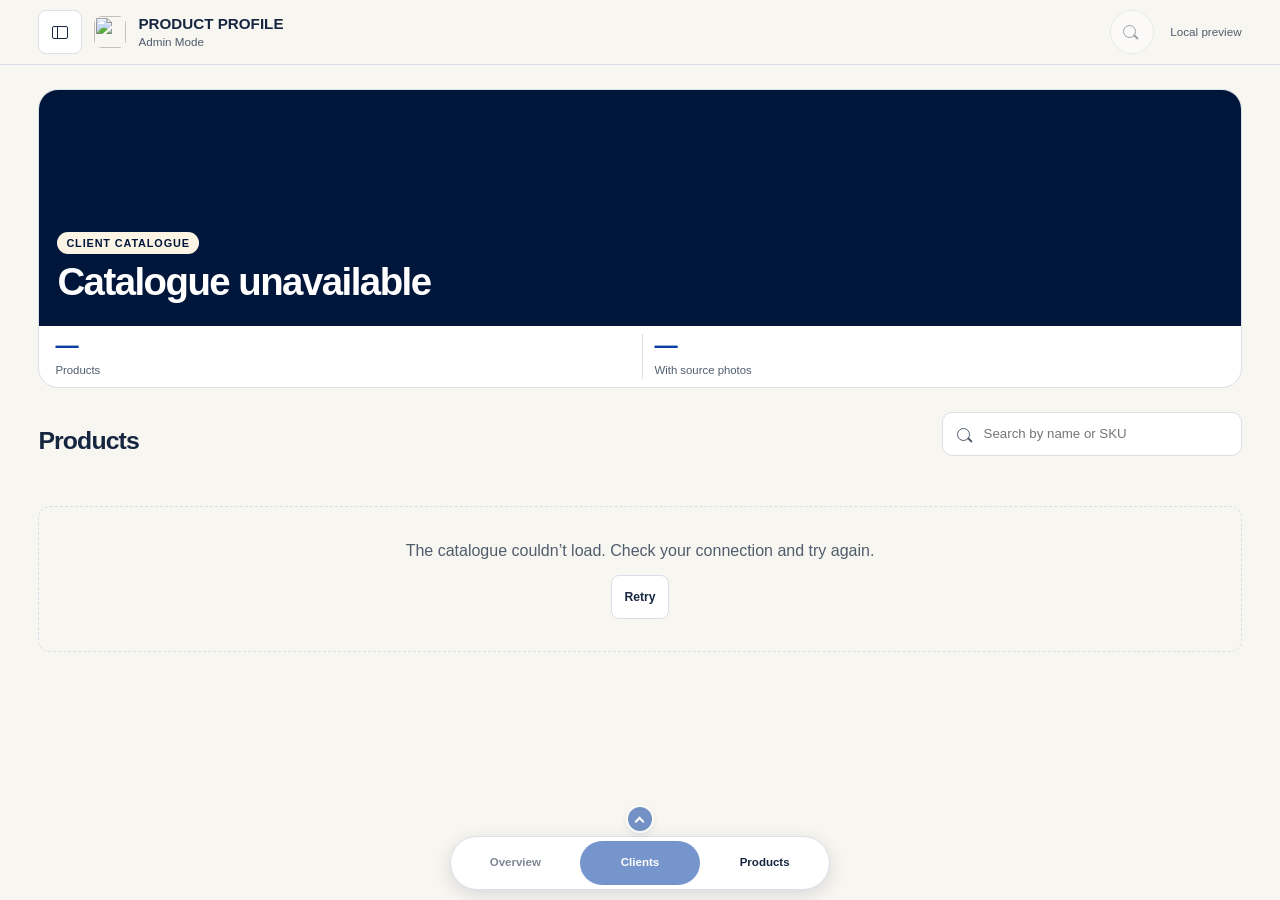
==== commit 01acf89c: "Refine admin client navigation and catalogue layout" ====
--- a/internal/client-catalogues/index.html
+++ b/internal/client-catalogues/index.html
@@ -11,7 +11,7 @@
 </head>
 <body>
   <a class="skip" href="#main">Skip to catalogue</a>
-  <div class="workspace">
+  <div class="workspace sidebar-collapsed">
     <aside class="sidebar">
       <div class="brand"><img src="assets/logo.webp" alt="Noble Sourdough" width="163" height="65"></div>
       <nav id="catalogue-nav" aria-label="Client ranges" class="range-nav">
@@ -24,18 +24,18 @@
     <main id="main" tabindex="-1">
       <header class="page-header">
         <div class="page-header-title">
-          <button id="sidebar-toggle" class="button sidebar-toggle" type="button" aria-expanded="true" aria-controls="catalogue-nav" aria-label="Toggle client catalogue sidebar" title="Toggle client catalogue sidebar">
+          <button id="sidebar-toggle" class="button sidebar-toggle" type="button" aria-expanded="false" aria-controls="catalogue-nav" aria-label="Show client catalogues" title="Show client catalogues">
             <span class="sidebar-icon" aria-hidden="true"></span>
           </button>
-          <img class="mobile-brand-mark" src="/favicon.png" alt="" width="32" height="32">
+          <img class="header-brand-mark" src="/favicon.png" alt="" width="32" height="32">
           <div class="page-header-label">
             <p>PRODUCT PROFILE</p>
             <span class="page-header-mode">Admin Mode</span>
           </div>
         </div>
-        <div class="mobile-header-tools">
-          <button class="button mobile-search" type="button" id="mobile-search" aria-label="Search products" aria-expanded="false" aria-controls="catalogue-search" disabled><span class="search-icon" aria-hidden="true"></span></button>
-          <details id="mobile-account" class="mobile-account" hidden>
+        <div class="header-tools">
+          <button class="button header-search" type="button" id="mobile-search" aria-label="Search products" aria-expanded="false" aria-controls="catalogue-search" disabled><span class="search-icon" aria-hidden="true"></span></button>
+          <details id="mobile-account" class="profile-menu" hidden>
             <summary>Account</summary>
           </details>
         </div>
@@ -69,7 +69,7 @@
             </label>
           </div>
           <div id="catalogue-controls" class="toolbar" hidden>
-            <p class="mobile-filter-title" aria-hidden="true">Filters</p>
+            <p class="filter-title" aria-hidden="true">Filters</p>
             <div class="filters" role="group" aria-label="Filter products">
               <button type="button" data-filter="all" aria-pressed="true"><span class="filter-photo" aria-hidden="true"></span><span class="filter-label">All products</span></button>
               <button id="missing-skus" type="button" data-filter="missing-sku" aria-pressed="false"><span class="filter-photo" aria-hidden="true"></span><span class="filter-label">Missing SKUs</span></button>
@@ -116,11 +116,21 @@
       </div>
     </main>
   </div>
-  <nav class="mobile-dock" aria-label="Catalogue shortcuts">
+  <nav class="catalogue-dock" aria-label="Catalogue shortcuts">
     <button id="overview-tab" type="button" aria-controls="client-overview" disabled>Overview</button>
-    <label class="mobile-client-picker">Clients<select id="range-select" aria-label="Client catalogue" disabled><option>Loading clients…</option></select></label>
+    <button id="client-menu-toggle" class="client-picker" type="button" popovertarget="client-menu" aria-controls="client-menu" aria-expanded="false" aria-haspopup="dialog" disabled>
+      Clients <span class="client-picker-arrow" aria-hidden="true"></span>
+    </button>
     <button type="button" data-scroll-target="products-title">Products</button>
   </nav>
+  <dialog id="client-menu" class="client-menu" popover="auto" aria-labelledby="client-menu-title">
+    <header class="client-menu-header">
+      <button id="client-menu-back" class="client-menu-back" type="button" aria-label="Back to client catalogues" hidden></button>
+      <h2 id="client-menu-title">Client catalogues</h2>
+    </header>
+    <div id="client-menu-options" class="client-menu-options"></div>
+    <div id="client-menu-catalogues" class="client-menu-options client-menu-catalogues" role="group" aria-labelledby="client-menu-title" hidden></div>
+  </dialog>
 
   <template id="product-card">
     <article class="card">
--- a/internal/client-catalogues/site.css
+++ b/internal/client-catalogues/site.css
@@ -60,15 +60,31 @@
 .range-button span { grid-area: 1 / 2 / span 2; font-size: .71rem; color: #d3def0; }
 .sidebar-foot { margin-top: auto; padding: 14px 12px 0; color: #c6d3e9; font-size: .71rem; }
 .sidebar-foot span { display: block; color: #95abca; font-size: .65rem; }
-.mobile-brand-mark, .mobile-header-tools, .mobile-catalogue-title, .mobile-filter-title,
-.filter-photo, .mobile-dock, .mobile-detail-range { display: none; }
-
-.page-header { position: sticky; z-index: 2; top: 0; display: flex; flex-wrap: wrap; justify-content: space-between; align-items: center; gap: 8px 16px; min-height: 64px; background: var(--surface); border-bottom: 1px solid var(--line); padding: 10px clamp(16px, 3vw, 44px); }
+.mobile-catalogue-title, .mobile-detail-range { display: none; }
+
+.page-header { position: sticky; z-index: 2; top: 0; display: flex; flex-wrap: wrap; justify-content: space-between; align-items: center; gap: 8px 16px; min-height: 64px; background: var(--paper); border-bottom: 1px solid var(--line); padding: 10px clamp(16px, 3vw, 44px); }
 .page-header-title { display: flex; align-items: center; gap: 12px; }
 .page-header-label { display: grid; gap: 2px; line-height: 1.2; }
 .page-header-mode { font-size: .73rem; color: var(--muted); }
 .page-header p { font-weight: 700; font-size: .95rem; }
 .page-header > span { font-size: .73rem; color: var(--muted); }
+.header-brand-mark { display: block; flex: none; border-radius: 8px; }
+.header-tools { display: flex; margin-inline-start: auto; align-items: center; gap: 6px; }
+.page-header .header-search { width: var(--control); padding: 0 5px 2px 0; border-radius: 50%; }
+.header-search[aria-expanded="true"] { background: var(--soft-blue); border-color: #a9bde2; }
+.profile-menu { position: relative; }
+.profile-menu summary {
+  display: grid; place-items: center; min-height: var(--control); border-radius: 999px;
+  padding-inline: 10px; border: 1px solid var(--line); background: white; cursor: pointer;
+  font-size: .73rem; font-weight: 700; list-style: none;
+}
+.profile-menu summary::-webkit-details-marker { display: none; }
+.page-header .profile-menu .profile-actions {
+  position: absolute; inset-inline-end: 0; inset-block-start: calc(100% + 8px); z-index: 1; display: grid;
+  min-width: 170px; padding: 8px; border: 1px solid var(--line); border-radius: 14px;
+  background: white; box-shadow: 0 6px 18px rgb(0 22 58 / .12);
+}
+.profile-menu .profile-actions :is(a, button) { width: 100%; }
 .button, .page-header .profile-actions :is(a, button), .sort-control select, .view-options button, .filters button {
   display: inline-flex; align-items: center; justify-content: center; gap: 6px; min-height: var(--control);
   border: 1px solid var(--line); border-radius: 8px; background: var(--surface); color: var(--ink);
@@ -83,30 +99,39 @@
   .button:hover, .page-header .profile-actions :is(a, button):hover, .view-options button:hover, .filters button:hover { border-color: #a5b8db; }
 }
 .button:active, .page-header .profile-actions :is(a, button):active, .view-options button:active, .filters button:active { transform: translateY(1px); }
-.content { max-width: 1440px; margin: auto; padding: 24px clamp(16px, 3vw, 44px) max(48px, env(safe-area-inset-bottom)); }
-.hero {
-  border: 1px solid var(--line); border-radius: var(--radius); background: var(--surface);
-  padding: clamp(16px, 3vw, 28px); display: grid; grid-template-columns: minmax(0, 1fr) auto; align-items: center; gap: 20px;
-}
+.content { max-width: 1440px; margin: auto; padding: 24px clamp(16px, 3vw, 44px) calc(88px + env(safe-area-inset-bottom)); }
+.hero { display: grid; grid-template-columns: minmax(0, 1fr); border: 1px solid var(--line); border-radius: 20px; background: var(--surface); }
 .eyebrow { font-size: .68rem; letter-spacing: .16em; text-transform: uppercase; font-weight: 700; }
-.hero .eyebrow { color: var(--blue); }
 .hero h1 { font-size: clamp(1.55rem, 3.5vw, 2.4rem); line-height: 1.12; letter-spacing: -.04em; margin-top: 6px; overflow-wrap: anywhere; }
-.hero-caption { margin-top: 7px; font-size: .78rem; color: var(--muted); }
-.hero-stats { display: flex; gap: clamp(10px, 2vw, 22px); }
-.hero-stats div { display: grid; gap: 5px; border-inline-start: 1px solid var(--line); padding-inline-start: clamp(10px, 2vw, 20px); }
+.hero-caption { margin-top: 7px; color: #eef3ff; font-size: .73rem; }
+.hero-stats { display: flex; padding: 8px 16px; gap: 16px; }
+.hero-stats div { display: grid; flex: 1; gap: 5px; border-inline-start: 1px solid var(--line); padding-inline-start: 12px; }
+.hero-stats div:first-child { border: none; padding-inline-start: 0; }
 .hero-stats dt { grid-row: 2; font-size: .71rem; color: var(--muted); }
 .hero-stats dd { font-weight: 700; font-size: 1.45rem; line-height: 1; color: var(--blue); font-variant-numeric: tabular-nums; }
+.hero-copy {
+  display: flex; flex-direction: column; align-items: flex-start; justify-content: end;
+  min-height: clamp(154px, 42vw, 236px); padding: 16px 18px; border-radius: 19px 19px 0 0; color: white;
+  background: linear-gradient(to top, rgb(0 22 58 / .94), rgb(0 22 58 / .06) 95%), url("assets/bakery.webp") center / cover, var(--navy);
+}
+.hero .eyebrow { padding: 3px 9px; border-radius: 999px; background: var(--cream); color: var(--navy); letter-spacing: .08em; }
 
 .products { margin-top: 24px; }
-.section-head, .toolbar { display: flex; justify-content: space-between; align-items: end; gap: 14px; }
+.section-head { display: flex; justify-content: space-between; align-items: end; gap: 14px; }
 .section-head h2 { font-size: clamp(1.25rem, 2.5vw, 1.55rem); letter-spacing: -.035em; line-height: 1.2; }
 .search { display: flex; align-items: center; gap: 12px; min-height: 44px; width: min(100%, 300px); padding: 4px 14px; border: 1px solid var(--line); border-radius: 10px; background: white; }
 .search:focus-within { outline: 2px solid var(--blue); outline-offset: 2px; }
 .search input { background: transparent; border: 0; outline: 0; min-width: 0; width: 100%; font-size: .83rem; }
 .search-icon { position: relative; width: 13px; height: 13px; border: 1.5px solid var(--muted); border-radius: 50%; flex: none; }
 .search-icon::after { content: ""; position: absolute; width: 6px; height: 1.5px; background: var(--muted); top: 10px; left: 9px; transform: rotate(45deg); }
-.toolbar { margin: 14px 0 4px; align-items: center; flex-wrap: wrap; }
-.filters { display: flex; flex-wrap: wrap; gap: 6px; }
+.toolbar { display: grid; grid-template-columns: minmax(0, 1fr) auto; margin: 14px 0 4px; align-items: end; gap: 8px 16px; }
+.filter-title { grid-column: 1 / -1; color: var(--ink); font-size: .8rem; font-weight: 700; }
+.filters { display: grid; grid-template-columns: repeat(4, minmax(0, 1fr)); max-width: 560px; gap: 6px; }
+.filters button { flex-direction: column; justify-content: flex-start; min-height: 78px; padding: 12px 3px 5px; border-radius: 12px; font-size: clamp(.62rem, 2.45vw, .72rem); line-height: 1.23; }
+.filter-label { max-width: 100%; overflow-wrap: anywhere; }
+.filter-photo { display: block; flex: none; width: 32px; height: 32px; border-radius: 50%; overflow: hidden; }
+.filter-photo:not(:empty) { background: white; }
+.filter-photo img { width: 100%; height: 100%; object-fit: cover; }
 .filters button[aria-pressed="true"], .view-options button[aria-pressed="true"] { background: var(--soft-blue); color: var(--blue); border-color: #a9bde2; }
 .view-tools, .view-options { display: flex; align-items: center; gap: 6px; }
 .sort-control select { display: block; font-weight: 400; }
@@ -153,7 +178,7 @@
 .row-thumbnail { display: grid; place-items: center; flex: 0 0 38px; height: 38px; border: 1px solid var(--line); border-radius: 6px; background: white; color: var(--muted); }
 .row-thumbnail img { width: 100%; height: 36px; object-fit: contain; }
 
-html:has(#product-detail[open], #client-range-picker[open]) { overflow: hidden; }
+html:has(#product-detail[open], #client-range-picker[open], #client-menu[open]) { overflow: hidden; }
 #product-detail {
   width: min(960px, calc(100% - 32px)); height: min(720px, calc(100dvh - max(32px, env(safe-area-inset-top) + env(safe-area-inset-bottom) + 16px))); max-height: none;
   padding: clamp(16px, 3vw, 34px); border: 0; border-radius: 20px;
@@ -212,13 +237,144 @@
 .item-controls button[aria-disabled="true"] { opacity: .6; cursor: default; }
 #item-index { white-space: nowrap; }
 
+#products-title, #search, #range-title { scroll-margin-top: calc(78px + env(safe-area-inset-top)); }
+.client-overview { max-width: 1040px; }
+.client-overview h1 { font-size: clamp(1.7rem, 7vw, 2.25rem); letter-spacing: -.055em; line-height: 1.1; scroll-margin-top: calc(78px + env(safe-area-inset-top)); }
+.client-overview h1:focus { outline: none; }
+#client-overview-count { margin-top: 8px; color: var(--muted); font-size: .8rem; }
+.client-directory { display: grid; grid-template-columns: repeat(auto-fill, minmax(min(100%, 156px), 1fr)); gap: 12px; margin-top: 16px; padding: 0; list-style: none; }
+.client-overview:not([hidden]) > :is(h1, p),
+.client-overview:not([hidden]) .client-directory > li { animation: overview-reveal var(--speed-panel) var(--ease) var(--overview-delay, 0ms) backwards; }
+.client-directory > li:nth-child(n + 4) { --overview-delay: 25ms; }
+.client-directory > li:nth-child(n + 8) { --overview-delay: 50ms; }
+.client-directory > li:nth-child(n + 12) { --overview-delay: 75ms; }
+@keyframes overview-reveal { from { opacity: .1; transform: translateY(6px); } }
+.client-tile {
+  display: grid; grid-template-rows: minmax(0, 1fr) auto; width: 100%; height: 100%; min-height: 95px;
+  aspect-ratio: 1.04; overflow: hidden; padding: 5px 4px 4px; border: 1px solid rgb(0 22 58 / .08);
+  border-radius: 14px; background: var(--surface);
+  text-decoration: none; text-align: center; color: var(--navy);
+  transition: border-color var(--speed-control), transform var(--speed-quick);
+  -webkit-tap-highlight-color: transparent;
+}
+@media (hover: hover) { .client-tile:hover { border-color: #a5b8db; transform: translateY(-2px); } }
+.client-tile:active { border-color: var(--blue); transform: scale(.98); }
+.client-tile-photo { display: grid; place-items: center; min-height: 0; }
+.client-tile-photo img { width: 100%; height: 100%; min-height: 0; max-height: 105px; object-fit: contain; mix-blend-mode: multiply; }
+.client-tile-photo .client-tile-logo { width: calc(100% - 16px); height: calc(100% - 12px); max-height: 64px; mix-blend-mode: normal; }
+.client-tile-caption { display: grid; align-content: center; min-height: 28px; padding: 2px; font-size: clamp(.63rem, 2.7vw, .83rem); line-height: 1.16; overflow-wrap: anywhere; }
+.client-tile-caption small { margin-top: 2px; color: var(--muted); font-size: .61rem; }
+#client-range-picker {
+  width: min(calc(100% - 32px), 420px); max-height: calc(100dvh - 32px); padding: 14px;
+  border: 1px solid var(--line); border-radius: 18px; background: var(--paper); color: var(--navy);
+}
+#client-range-picker[open] { animation: modal-in var(--speed-panel) var(--ease); }
+#client-range-picker::backdrop { background: rgb(0 22 58 / .5); }
+.client-range-picker-header { display: flex; align-items: center; justify-content: space-between; gap: 10px; margin-bottom: 10px; }
+.client-range-picker-header h2 { font-size: 1.1rem; }
+.client-range-picker-header button { width: var(--control); padding: 0; border-radius: 50%; font-size: 1.2rem; }
+#client-range-picker-options { display: grid; gap: 6px; padding: 0; list-style: none; }
+#client-range-picker-options a {
+  display: flex; justify-content: space-between; align-items: center; gap: 10px; min-height: var(--control);
+  border: 1px solid var(--line); border-radius: 8px; padding: 6px 10px; background: white;
+  color: var(--blue); text-decoration: none; font-size: .82rem;
+}
+#client-range-picker-options a:active { background: var(--soft-blue); }
+#client-range-picker-options small { flex: none; color: var(--muted); }
+
+.catalogue-dock {
+  position: fixed; inset-block-end: max(10px, env(safe-area-inset-bottom)); inset-inline: 0; z-index: 4;
+  width: min(380px, calc(100% - 36px)); margin-inline: auto; display: grid; grid-template-columns: repeat(3, minmax(0, 1fr));
+  padding: 4px; gap: 4px; border: 1px solid var(--line); border-radius: 999px; background: white; box-shadow: 0 5px 18px rgb(0 22 58 / .13);
+}
+.catalogue-dock button {
+  display: grid; place-items: center; position: relative; min-height: var(--control); padding: 2px 4px;
+  border: 0; border-radius: 999px; background: transparent; color: var(--ink); font-size: .72rem; font-weight: 700;
+}
+.catalogue-dock button:active { background: var(--soft-blue); }
+.catalogue-dock button[aria-current="page"] { background: var(--soft-blue); color: var(--blue); }
+.catalogue-dock .client-picker { background: var(--blue); color: white; }
+.catalogue-dock .client-picker:is(:active, [aria-expanded="true"]) { background: #12305b; }
+.client-picker-arrow, .client-menu-arrow { display: grid; place-items: center; width: 24px; height: 24px; border-radius: 50%; flex: none; }
+.client-picker-arrow {
+  position: absolute; inset-block-end: calc(100% + 10px); left: 50%; transform: translateX(-50%);
+  background: var(--blue); box-shadow: 0 0 0 2px white, 0 3px 9px rgb(0 22 58 / .24);
+}
+.client-picker-arrow::before, .client-menu-arrow::before, .client-menu-back::before {
+  content: ""; width: 7px; height: 7px; border-top: 2px solid currentColor; border-right: 2px solid currentColor;
+}
+.client-picker-arrow::before { transform: translateY(2px) rotate(-45deg); transition: transform var(--speed-control) var(--ease); }
+.client-picker[aria-expanded="true"] .client-picker-arrow::before { transform: translateY(-2px) rotate(135deg); }
+
+.client-menu {
+  position: fixed; inset: auto 0 calc(max(10px, env(safe-area-inset-bottom)) + var(--control) + 48px); margin: 0 auto;
+  display: none; flex-direction: column; width: min(380px, calc(100% - 36px));
+  max-height: min(440px, calc(100dvh - 126px - env(safe-area-inset-top) - env(safe-area-inset-bottom)));
+  padding: 12px 8px 8px; overflow: hidden; border: 1px solid var(--line); border-radius: 20px;
+  background: var(--surface); color: var(--ink); box-shadow: 0 12px 32px rgb(0 22 58 / .16);
+  opacity: 0; transform: translateY(7px) scale(.985); transform-origin: bottom;
+  transition-property: opacity, transform, display, overlay;
+  transition-duration: var(--speed-panel);
+  transition-timing-function: var(--ease);
+  transition-behavior: allow-discrete;
+  pointer-events: none;
+}
+.client-menu:is(:popover-open, [open]) { display: flex; opacity: 1; transform: none; pointer-events: auto; }
+@starting-style {
+  .client-menu:is(:popover-open, [open]) { opacity: 0; transform: translateY(7px) scale(.985); }
+}
+.client-menu::backdrop { background: transparent; }
+.client-menu-header { display: flex; align-items: center; gap: 6px; padding: 2px 10px 7px; }
+.client-menu-header h2 { font-size: .86rem; }
+.client-menu-back {
+  display: grid; place-items: center; flex: none; width: 40px; height: 40px;
+  margin-inline-start: -6px; padding: 0; border: 0; border-radius: 50%;
+  background: var(--soft-blue); color: var(--blue); transition: background-color var(--speed-control);
+}
+.client-menu-back:is(:hover, :active) { background: #e0eaff; }
+.client-menu-back::before { transform: translateX(1px) rotate(-135deg); }
+.client-menu-options { min-height: 0; overflow-y: auto; overscroll-behavior: contain; scrollbar-width: thin; }
+.client-menu-catalogues {
+  display: grid; gap: 3px; padding: 0 2px 4px;
+  animation: overview-reveal var(--speed-control) var(--ease);
+}
+.client-menu-group { display: grid; gap: 3px; padding: 0 2px 4px; }
+.client-menu-group + .client-menu-group { margin-top: 4px; border-top: 1px solid var(--line); padding-top: 4px; }
+.client-menu-group h3 { padding: 4px 8px 0; color: var(--muted); font-size: .69rem; font-weight: 400; }
+.client-menu-link {
+  display: grid; grid-template-columns: 44px minmax(0, 1fr) 24px; align-items: center; gap: 10px;
+  min-height: 51px; padding: 6px 8px; border: 0; border-radius: 10px; background: transparent;
+  color: inherit; text-decoration: none; text-align: start;
+  transition: background-color var(--speed-control), color var(--speed-control);
+}
+.client-menu-catalogues .client-menu-link { grid-template-columns: minmax(0, 1fr) 24px; }
+.client-menu-link:is(:focus-visible, :active, [aria-current]) { --arrow-visible: 1; background: var(--soft-blue); color: var(--blue); }
+.client-menu-link:focus-visible { outline-offset: -2px; }
+.client-menu-options:has(.client-menu-link:focus-visible) .client-menu-link:not(:focus-visible) { --arrow-visible: 0; }
+@media (hover: hover) {
+  .client-menu-link:hover { --arrow-visible: 1; background: var(--soft-blue); color: var(--blue); }
+  .client-menu-options:not(:has(.client-menu-link:focus-visible)):has(.client-menu-link:hover) .client-menu-link:not(:hover) { --arrow-visible: 0; }
+}
+.client-menu-arrow {
+  background: #e0eaff; color: var(--blue); opacity: var(--arrow-visible, 0);
+  transform: translateX(calc((var(--arrow-visible, 0) - 1) * 4px));
+  transition: opacity var(--speed-control) var(--ease), transform var(--speed-control) var(--ease);
+}
+.client-menu-arrow::before { transform: translateX(-1px) rotate(45deg); }
+button.client-menu-link .client-menu-arrow { opacity: max(.6, var(--arrow-visible, 0)); transform: none; }
+.client-menu-logo { display: grid; place-items: center; height: 35px; }
+.client-menu-logo img { width: 100%; height: 100%; min-height: 0; object-fit: contain; }
+.client-menu-copy { display: grid; gap: 2px; min-width: 0; overflow-wrap: anywhere; line-height: 1.25; }
+.client-menu-copy strong { font-size: .79rem; }
+.client-menu-copy small { color: var(--muted); font-size: .69rem; }
+
 @media (max-width: 950px) {
   .workspace { --sidebar-width: 205px; }
   .sidebar { padding-inline: 11px; }
 }
 @media (max-width: 760px) {
   :root { --mobile-edge: 18px; }
-  .workspace { grid-template-columns: 1fr; }
+  .workspace, .workspace.sidebar-collapsed { grid-template-columns: minmax(0, 1fr); }
   .sidebar, .sidebar-toggle, .page-header > span { display: none; }
   .page-header {
     padding: max(10px, env(safe-area-inset-top)) max(var(--mobile-edge), env(safe-area-inset-right)) 10px max(var(--mobile-edge), env(safe-area-inset-left));
@@ -226,79 +382,16 @@
   }
   .page-header-title { gap: 8px; }
   .page-header-title p { font-size: .8rem; }
-  .mobile-brand-mark { display: block; flex: none; border-radius: 8px; }
-  .mobile-header-tools { display: flex; align-items: center; gap: 6px; }
-  .mobile-search { width: var(--control); padding: 0 5px 2px 0; border-radius: 50%; }
-  .mobile-search[aria-expanded="true"] { background: var(--soft-blue); border-color: #a9bde2; }
-  .mobile-account { position: relative; }
-  .mobile-account summary {
-    display: grid; place-items: center; min-height: var(--control); border-radius: 999px;
-    padding-inline: 10px; border: 1px solid var(--line); background: white; cursor: pointer;
-    font-size: .73rem; font-weight: 700; list-style: none;
-  }
-  .mobile-account summary::-webkit-details-marker { display: none; }
-  .page-header .mobile-account .profile-actions {
-    position: absolute; inset-inline-end: 0; inset-block-start: calc(100% + 8px); z-index: 1; display: grid;
-    min-width: 170px; padding: 8px; border: 1px solid var(--line); border-radius: 14px;
-    background: white; box-shadow: 0 6px 18px rgb(0 22 58 / .12);
-  }
-  .mobile-account .profile-actions :is(a, button) { width: 100%; }
   .content {
     max-width: 600px; padding: 20px max(var(--mobile-edge), env(safe-area-inset-right))
       calc(104px + env(safe-area-inset-bottom)) max(var(--mobile-edge), env(safe-area-inset-left));
   }
   .mobile-catalogue-title { display: block; margin-bottom: 16px; font-size: clamp(1.7rem, 7vw, 2.25rem); font-weight: 700; letter-spacing: -.055em; line-height: 1.1; }
-  .client-overview h1 { font-size: clamp(1.7rem, 7vw, 2.25rem); letter-spacing: -.055em; line-height: 1.1; scroll-margin-top: calc(78px + env(safe-area-inset-top)); }
-  .client-overview h1:focus { outline: none; }
-  #client-overview-count { margin-top: 8px; color: var(--muted); font-size: .8rem; }
-  .client-directory { display: grid; grid-template-columns: repeat(3, minmax(0, 1fr)); gap: 8px; margin-top: 16px; padding: 0; list-style: none; }
-  .client-tile {
-    display: grid; grid-template-rows: minmax(0, 1fr) auto; width: 100%; height: 100%; min-height: 95px;
-    aspect-ratio: 1.04; overflow: hidden; padding: 5px 4px 4px; border: 1px solid rgb(0 22 58 / .08);
-    border-radius: 14px; background: var(--surface);
-    text-decoration: none; text-align: center; color: var(--navy);
-    transition: border-color var(--speed-control), transform var(--speed-quick);
-    -webkit-tap-highlight-color: transparent;
-  }
-  .client-tile:active { border-color: var(--blue); transform: scale(.98); }
-  .client-tile-photo { display: grid; place-items: center; min-height: 0; }
-  .client-tile-photo img { width: 100%; height: 100%; min-height: 0; max-height: 105px; object-fit: contain; mix-blend-mode: multiply; }
-  .client-tile-photo .client-tile-logo { width: calc(100% - 16px); height: calc(100% - 12px); max-height: 64px; mix-blend-mode: normal; }
-  .client-tile-caption { display: grid; align-content: center; min-height: 28px; padding: 2px; font-size: clamp(.63rem, 2.7vw, .83rem); line-height: 1.16; overflow-wrap: anywhere; }
-  .client-tile-caption small { margin-top: 2px; color: var(--muted); font-size: .61rem; }
-  #client-range-picker {
-    width: min(calc(100% - 32px), 420px); max-height: calc(100dvh - 32px); padding: 14px;
-    border: 1px solid var(--line); border-radius: 18px; background: var(--paper); color: var(--navy);
-  }
-  #client-range-picker[open] { animation: modal-in var(--speed-panel) var(--ease); }
-  #client-range-picker::backdrop { background: rgb(0 22 58 / .5); }
-  .client-range-picker-header { display: flex; align-items: center; justify-content: space-between; gap: 10px; margin-bottom: 10px; }
-  .client-range-picker-header h2 { font-size: 1.1rem; }
-  .client-range-picker-header button { width: var(--control); padding: 0; border-radius: 50%; font-size: 1.2rem; }
-  #client-range-picker-options { display: grid; gap: 6px; padding: 0; list-style: none; }
-  #client-range-picker-options a {
-    display: flex; justify-content: space-between; align-items: center; gap: 10px; min-height: var(--control);
-    border: 1px solid var(--line); border-radius: 8px; padding: 6px 10px; background: white;
-    color: var(--blue); text-decoration: none; font-size: .82rem;
-  }
-  #client-range-picker-options a:active { background: var(--soft-blue); }
-  #client-range-picker-options small { flex: none; color: var(--muted); }
-  .hero { grid-template-columns: minmax(0, 1fr); gap: 0; padding: 0; border-radius: 20px; }
-  .hero-copy {
-    display: flex; flex-direction: column; align-items: flex-start; justify-content: end;
-    min-height: clamp(154px, 42vw, 236px); padding: 16px 18px; border-radius: 19px 19px 0 0; color: white;
-    background: linear-gradient(to top, rgb(0 22 58 / .94), rgb(0 22 58 / .06) 95%), url("assets/bakery.webp") center / cover, var(--navy);
-  }
-  .hero .eyebrow { padding: 3px 9px; border-radius: 999px; background: var(--cream); color: var(--navy); letter-spacing: .08em; }
+  .client-directory { grid-template-columns: repeat(3, minmax(0, 1fr)); gap: 8px; }
   .hero h1 { font-size: clamp(1.42rem, 6vw, 2rem); }
-  .hero-caption { color: #eef3ff; font-size: .73rem; }
-  .hero-stats { padding: 8px 16px; gap: 16px; }
-  .hero-stats div { flex: 1; padding-inline-start: 12px; }
-  .hero-stats div:first-child { border: none; padding-inline-start: 0; }
   .hero-stats dd { font-size: 1.1rem; }
   .hero-stats dt { font-size: .68rem; }
   .section-head { display: grid; grid-template-columns: minmax(0, 1fr); gap: 10px; }
-  #products-title, #search { scroll-margin-top: calc(78px + env(safe-area-inset-top)); }
   .search { width: 100%; border-radius: 12px; }
   .search:not([data-mobile-open]) { display: none; }
   .search input { font-size: 16px; }
@@ -312,14 +405,8 @@
   .card-specs > :not(.card-customer-sku) { display: none; }
   .card-specs > .card-customer-sku { grid-template-columns: minmax(0, 1fr); gap: 2px; }
   .card-customer-sku strong { justify-self: start; }
-  .toolbar { display: grid; gap: 10px; }
-  .mobile-filter-title { display: block; color: var(--ink); font-size: .8rem; font-weight: 700; }
-  .filters { display: grid; grid-template-columns: repeat(4, minmax(0, 1fr)); gap: 6px; }
-  .filters button { flex-direction: column; justify-content: flex-start; min-height: 78px; padding: 12px 3px 5px; border-radius: 12px; font-size: clamp(.62rem, 2.45vw, .72rem); line-height: 1.23; }
-  .filter-label { max-width: 100%; overflow-wrap: anywhere; }
-  .filter-photo { display: block; flex: none; width: 32px; height: 32px; border-radius: 50%; overflow: hidden; }
-  .filter-photo:not(:empty) { background: white; }
-  .filter-photo img { width: 100%; height: 100%; object-fit: cover; }
+  .toolbar { grid-template-columns: minmax(0, 1fr); gap: 10px; }
+  .filters { max-width: none; }
   .view-tools { flex-wrap: wrap; justify-content: space-between; }
   .sort-control select { appearance: none; }
   .results-bar:has(#reset-products[hidden]) { min-height: 26px; }
@@ -332,45 +419,24 @@
   .row-thumbnail { flex-basis: 30px; height: 30px; }
   .row-thumbnail img { height: 28px; }
 
-  .mobile-dock {
-    position: fixed; inset-block-end: max(10px, env(safe-area-inset-bottom)); inset-inline: 0; z-index: 4;
-    width: min(380px, calc(100% - 36px)); margin-inline: auto; display: grid; grid-template-columns: repeat(3, minmax(0, 1fr));
-    padding: 4px; gap: 4px; border: 1px solid var(--line); border-radius: 999px; background: white; box-shadow: 0 5px 18px rgb(0 22 58 / .13);
-  }
-  .mobile-dock button, .mobile-client-picker {
-    display: grid; place-items: center; position: relative; min-height: var(--control); padding: 2px 4px;
-    border: 0; border-radius: 999px; background: transparent; color: var(--ink); font-size: .72rem; font-weight: 700;
-  }
-  .mobile-dock button:active { background: var(--soft-blue); }
-  .mobile-dock button[aria-current="page"] { background: var(--soft-blue); color: var(--blue); }
-  .mobile-client-picker { background: var(--blue); color: white; }
-  .mobile-client-picker select { position: absolute; inset: 0; width: 100%; height: 100%; opacity: 0; font-size: 16px; }
-  .mobile-client-picker:focus-within { outline: 2px solid var(--blue); outline-offset: 3px; }
-
-  #product-detail { width: min(100%, 620px); max-width: none; height: 100dvh; padding: 0; border-radius: 0; background: var(--paper); color: var(--ink); }
+  #product-detail { width: min(100%, 620px); max-width: none; height: 100dvh; padding: 0; border-radius: 0; }
   #product-detail[open] { gap: 0; }
   .dialog-header { position: absolute; inset: max(12px, env(safe-area-inset-top)) auto auto max(var(--mobile-edge), env(safe-area-inset-left)); z-index: 1; }
   #detail-range { display: none; }
-  #product-detail #close { color: var(--navy); background: white; box-shadow: 0 2px 10px rgb(0 22 58 / .16); }
-  #product-detail :focus-visible { outline-color: var(--blue); }
-  #product-detail button { background: white; color: var(--navy); }
-  #product-detail button:active:not([aria-disabled="true"]) { background: var(--soft-blue); }
+  #product-detail #close { background: var(--blue); box-shadow: 0 2px 10px rgb(0 22 58 / .16); }
+  #product-detail #close:focus-visible { outline-offset: -4px; }
+  #product-detail button:active:not([aria-disabled="true"]) { background: rgb(252 245 230 / .27); }
   .detail-scroll { margin: 0; padding: 0; scrollbar-gutter: auto; }
   .detail-layout { grid-template-columns: minmax(0, 1fr); gap: 0; }
   .detail-media { width: 100%; height: clamp(205px, 42dvh, 400px); max-height: none; aspect-ratio: auto; border-radius: 0; }
   .photo-controls { padding: 0 var(--mobile-edge); }
   .detail-copy { padding: 18px max(var(--mobile-edge), env(safe-area-inset-right)) max(26px, env(safe-area-inset-bottom)) max(var(--mobile-edge), env(safe-area-inset-left)); }
   .detail-heading { gap: 6px; }
-  .mobile-detail-range { display: block; color: var(--muted); letter-spacing: .1em; }
-  .detail-heading .eyebrow:nth-child(2) { color: var(--blue); }
+  .mobile-detail-range { display: block; color: rgb(252 245 230 / .82); letter-spacing: .1em; }
   .detail-copy h2 { font-size: clamp(1.65rem, 6vw, 2.35rem); }
-  .detail-description { color: var(--muted); }
-  .product-details { padding: 14px; border: 1px solid var(--line); border-radius: 14px; background: white; }
-  .product-details dt { color: var(--muted); }
+  .product-details { padding: 14px; border: 1px solid rgb(252 245 230 / .2); border-radius: 14px; background: rgb(252 245 230 / .08); }
   .detail-customer-sku { grid-row: 1; }
-  #product-detail #copy-customer-sku { background: var(--blue); color: white; }
-  #product-detail .sku-note { color: #79500b; }
-  .item-controls { padding: 8px max(var(--mobile-edge), env(safe-area-inset-right)) max(10px, env(safe-area-inset-bottom)) max(var(--mobile-edge), env(safe-area-inset-left)); border-top: 1px solid var(--line); background: var(--paper); }
+  .item-controls { padding: 8px max(var(--mobile-edge), env(safe-area-inset-right)) max(10px, env(safe-area-inset-bottom)) max(var(--mobile-edge), env(safe-area-inset-left)); border-top: 1px solid rgb(252 245 230 / .2); }
   .item-controls button { padding-inline: 10px; }
 }
 @media (max-width: 360px) {
@@ -378,4 +444,5 @@
 }
 @media (prefers-reduced-motion: reduce) {
   *, *::before, *::after { animation-duration: .01ms !important; transition-duration: .01ms !important; }
-}
+  .client-directory > li { animation-delay: 0ms !important; }
+}
